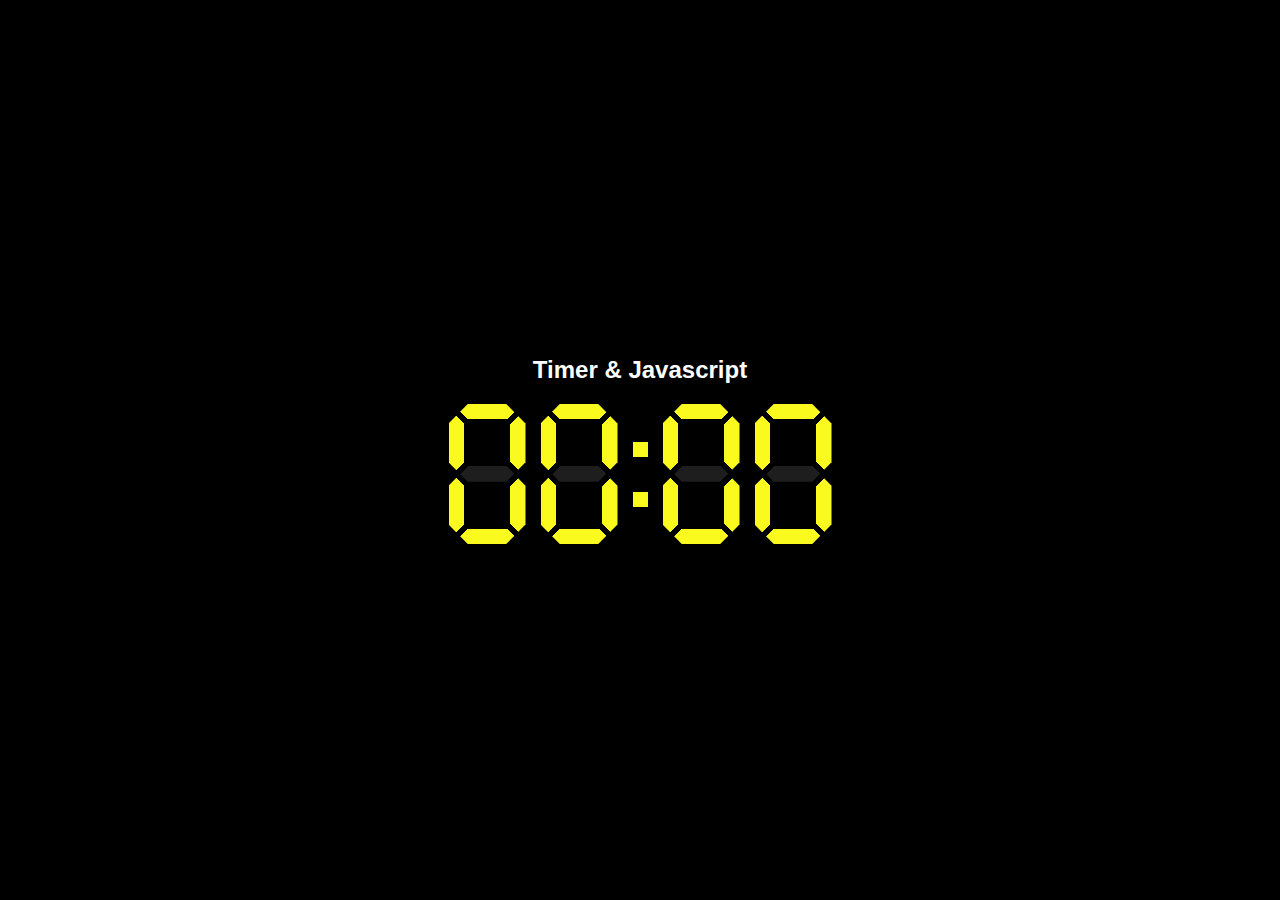
==== bilimsel_hesap/timer.html @ cc6452e5 "add style.css file" ====
<!DOCTYPE html>
<html lang="en">

<head>
    <meta charset="UTF-8">
    <meta name="viewport" content="width=device-width, initial-scale=1.0">
    <title>Javascript & Timer</title>
    <link rel="stylesheet" href="style.css">
</head>



<body>

    <h2> Timer & Javascript </h2>
    <input type="checkbox" id="go">
    <div class="timer">
        <div class="d"></div>
        <div class="d"></div>
        <div class="d"></div>
        <div class="d"></div>
    </div>

    
</body>

</html>
---- bilimsel_hesap/style.css ----
@property --n {
        syntax: "<integer>";
        inherits: true;
        initial-value: 0;
    }

    @property --t {
        syntax: "<color>";
        inherits: true;
        initial-value: #000;
    }

    @property --r {
        syntax: "<color>";
        inherits: true;
        initial-value: #000;
    }

    @property --b {
        syntax: "<color>";
        inherits: true;
        initial-value: #000;
    }

    @property --l {
        syntax: "<color>";
        inherits: true;
        initial-value: #000;
    }

    .d {
        width: 77px;
        /* size */
        display: inline-grid;
        aspect-ratio: 0.55;
    }

    .d:before,
    .d:after {
        content: "";
        padding: 20%;
        background: conic-gradient(from -45deg at 50% 45%, var(--t) 90deg, #0000 0),
            conic-gradient(from 45deg at 55% 50%, var(--r) 90deg, #0000 0),
            conic-gradient(from 135deg at 50% 55%, var(--b) 90deg, #0000 0),
            conic-gradient(from 225deg at 45% 50%, var(--l) 90deg, #0000 0);
        --m: conic-gradient(#000 0 0) content-box, conic-gradient(#000 0 0);
        -webkit-mask: var(--m);
        mask: var(--m);
        -webkit-mask-composite: xor;
        mask-composite: exclude;
        clip-path: polygon(25% 0,
                75% 0,
                100% 25%,
                100% 75%,
                75% 100%,
                25% 100%,
                0 75%,
                0 25%);
        transition: --t 0.45s, --l 0.45s, --b 0.45s, --r 0.45s;
    }

    .d:after {
        margin-top: -20%;
        --t: #0000;
    }

    .d {
        --1: (var(--n) - 1) * (var(--n) - 1);
        --2: (var(--n) - 2) * (var(--n) - 2);
        --3: (var(--n) - 3) * (var(--n) - 3);
        --4: (var(--n) - 4) * (var(--n) - 4);
        --5: (var(--n) - 5) * (var(--n) - 5);
        --6: (var(--n) - 6) * (var(--n) - 6);
        --7: (var(--n) - 7) * (var(--n) - 7);
        --8: (var(--n) - 8) * (var(--n) - 8);
        --9: (var(--n) - 9) * (var(--n) - 9);
    }

    .d:before {
        --t: rgb(clamp(30, var(--1) * var(--4) * 999, 250) clamp(30, var(--1) * var(--4) * 999, 250) 30);
        --r: rgb(clamp(30, var(--5) * var(--6) * 999, 250) clamp(30, var(--5) * var(--6) * 999, 250) 30);
        --b: rgb(clamp(30, var(--n) * var(--1) * var(--7) * 999, 250) clamp(30, var(--n) * var(--1) * var(--7) * 999, 250) 30);
        --l: rgb(clamp(30, var(--1) * var(--2) * var(--3) * var(--7) * 999, 250) clamp(30, var(--1) * var(--2) * var(--3) * var(--7) * 999, 250) 30);
    }

    .d:after {
        --r: rgb(clamp(30, var(--2) * 999, 250) clamp(30, var(--2) * 999, 250) 30);
        --b: rgb(clamp(30, var(--1) * var(--4) * var(--7) * 999, 250) clamp(30, var(--1) * var(--4) * var(--7) * 999, 250) 30);
        --l: rgb(clamp(30,
                    var(--1) * var(--3) * var(--4) * var(--5) * var(--7) * var(--9) * 999,
                    250) clamp(30,
                    var(--1) * var(--3) * var(--4) * var(--5) * var(--7) * var(--9) * 999,
                    250) 30);
    }

    .timer .d:nth-child(1) {
        animation: d6 3600s linear infinite;
    }

    .timer .d:nth-child(2) {
        animation: d9 600s linear infinite;
    }

    .timer .d:nth-child(3) {
        animation: d6 60s linear infinite;
        grid-column: 4;
    }

    .timer .d:nth-child(4) {
        animation: d9 10s linear infinite;
    }

    @keyframes d9 {

        0%,
        9.95% {
            --n: 0;
        }

        10%,
        19.95% {
            --n: 1;
        }

        20%,
        29.95% {
            --n: 2;
        }

        30%,
        39.95% {
            --n: 3;
        }

        40%,
        49.95% {
            --n: 4;
        }

        50%,
        59.95% {
            --n: 5;
        }

        60%,
        69.95% {
            --n: 6;
        }

        70%,
        79.95% {
            --n: 7;
        }

        80%,
        89.95% {
            --n: 8;
        }

        90%,
        99.95% {
            --n: 9;
        }
    }

    @keyframes d6 {

        0%,
        16.64% {
            --n: 0;
        }

        16.67%,
        33.30% {
            --n: 1;
        }

        33.33%,
        49.96% {
            --n: 2;
        }

        50.00%,
        66.63% {
            --n: 3;
        }

        66.67%,
        83.30% {
            --n: 4;
        }

        83.33%,
        99.97% {
            --n: 5;
        }
    }

    .timer {
        display: grid;
        cursor: pointer;
        grid-template-columns: 1fr 1fr 15px 1fr 1fr;
        grid-gap: 15px;
        background: linear-gradient(rgb(250 250 30) 0 0) 50% 30%/15px 15px no-repeat,
            linear-gradient(rgb(250 250 30) 0 0) 50% 70%/15px 15px no-repeat;
    }

    #go {
        display: none;
    }

    #go~.timer .d {
        animation-play-state: paused;
    }

    #go:checked~.timer .d {
        animation-play-state: running;
    }

    #go:checked~.timer {
        filter: hue-rotate(45deg);
    }

    body {
        margin: 0;
        height: 100vh;
        display: grid;
        place-content: center;
        background: #000;
    }

    h2 {
        color: #fff;
        font-family: sans-serif;
        margin: 0 auto 20px;
    }
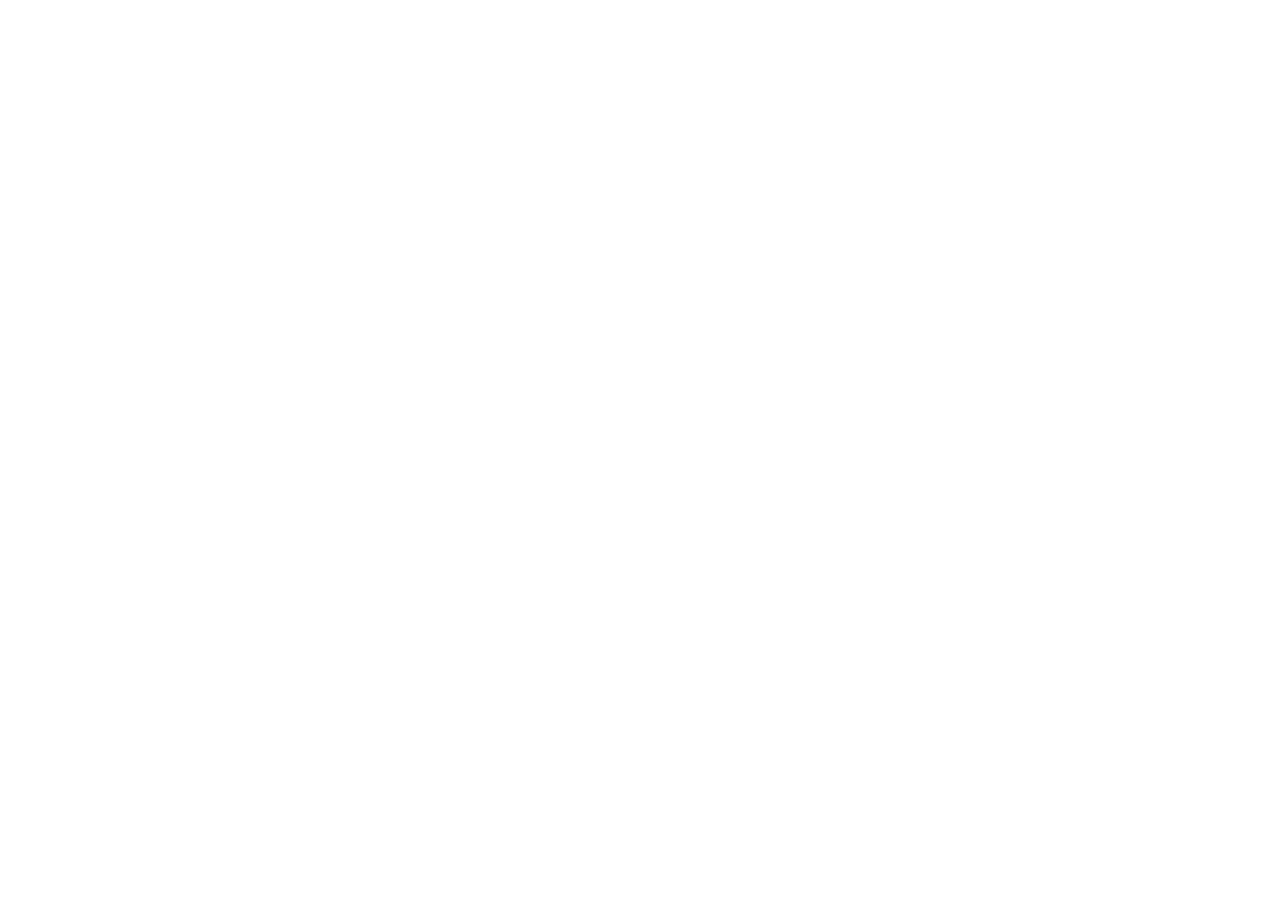
==== commit bb97f3d7: "update timer.html" ====
--- a/bilimsel_hesap/timer.html
+++ b/bilimsel_hesap/timer.html
@@ -1,27 +1,11 @@
 <!DOCTYPE html>
 <html lang="en">
-
 <head>
     <meta charset="UTF-8">
     <meta name="viewport" content="width=device-width, initial-scale=1.0">
-    <title>Javascript & Timer</title>
-    <link rel="stylesheet" href="style.css">
+    <title>JS Timer</title>
 </head>
-
-
-
 <body>
-
-    <h2> Timer & Javascript </h2>
-    <input type="checkbox" id="go">
-    <div class="timer">
-        <div class="d"></div>
-        <div class="d"></div>
-        <div class="d"></div>
-        <div class="d"></div>
-    </div>
-
     
 </body>
-
 </html>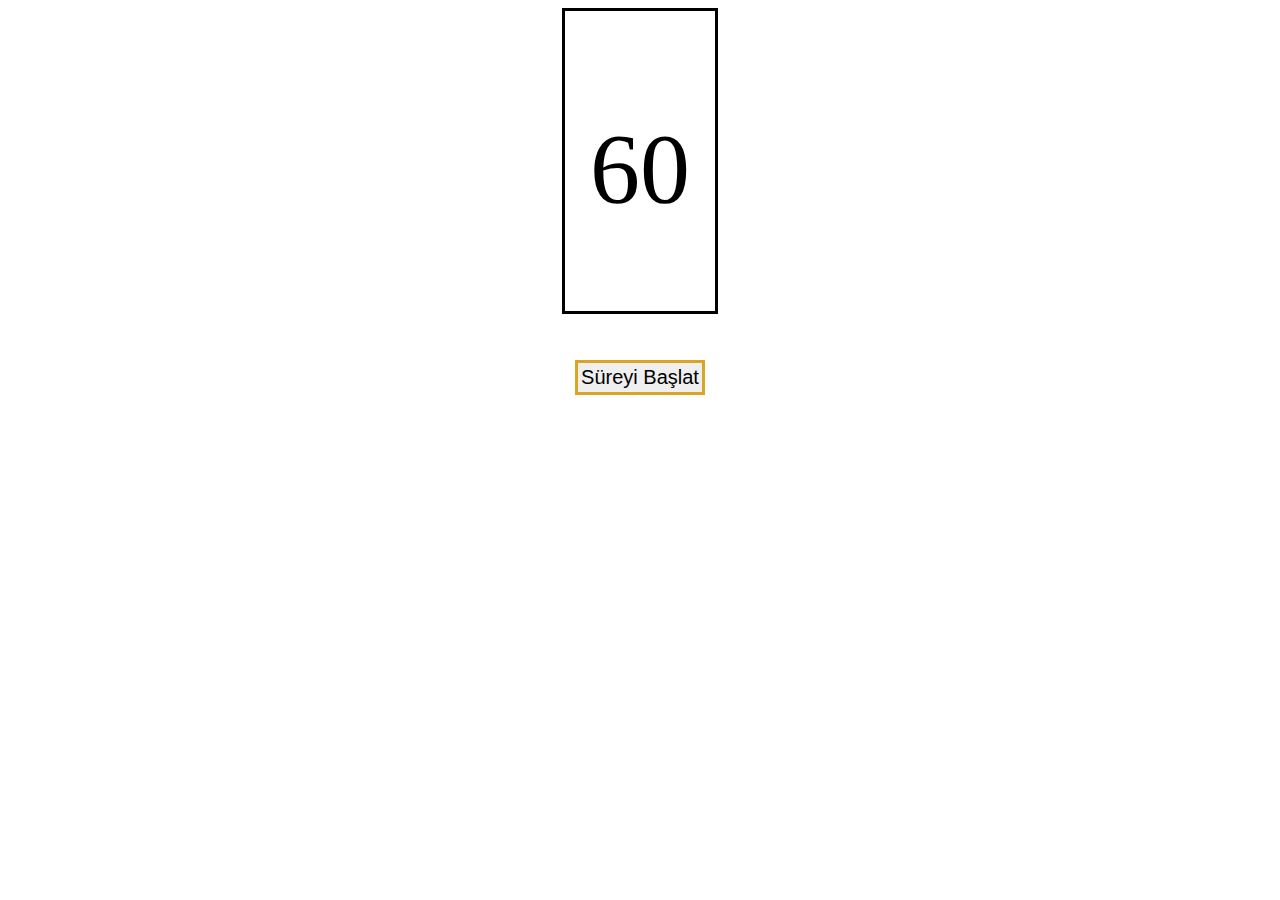
==== commit dabffbe2: "update timer.html" ====
--- a/bilimsel_hesap/timer.html
+++ b/bilimsel_hesap/timer.html
@@ -1,11 +1,63 @@
 <!DOCTYPE html>
-<html lang="en">
+<html lang="tr">
 <head>
     <meta charset="UTF-8">
     <meta name="viewport" content="width=device-width, initial-scale=1.0">
     <title>JS Timer</title>
 </head>
 <body>
+    <style>
+        body{
+            text-align: center;
+            font-size: 20px;
+        }
+
+        #p{
+            font-size: 100px;
+        }
+
+        .d {
+            margin: auto;
+            width: 150px;
+            height: 300px;
+            border: 3px solid black;
+        }
+
+        button {
+            font-size: 20px;
+            padding: 3px;
+            border: 3px solid goldenrod;
+        }
+
+        h1 {
+            color:brown;
+            margin-left: 50%;
+            margin-right: 50%;
+        }
+    </style>
     
+    <div class="d">
+        <p id="p">60</p>
+    </div>
+    <br><br>
+    <button onclick="baslat()">Süreyi Başlat</button>
+    
+    <script>
+        var kalansure = 60;
+        var element = document.getElementById("p");
+
+        function baslat(){
+            var TimerId = setInterval(countdown, 1000);
+        }
+
+        function countdown(){
+            if(kalansure == -1){
+                clearTimeout(TimerId)
+            } else {
+                element.innerHTML = kalansure;
+                kalansure--;
+            }
+        }
+    </script>
 </body>
 </html>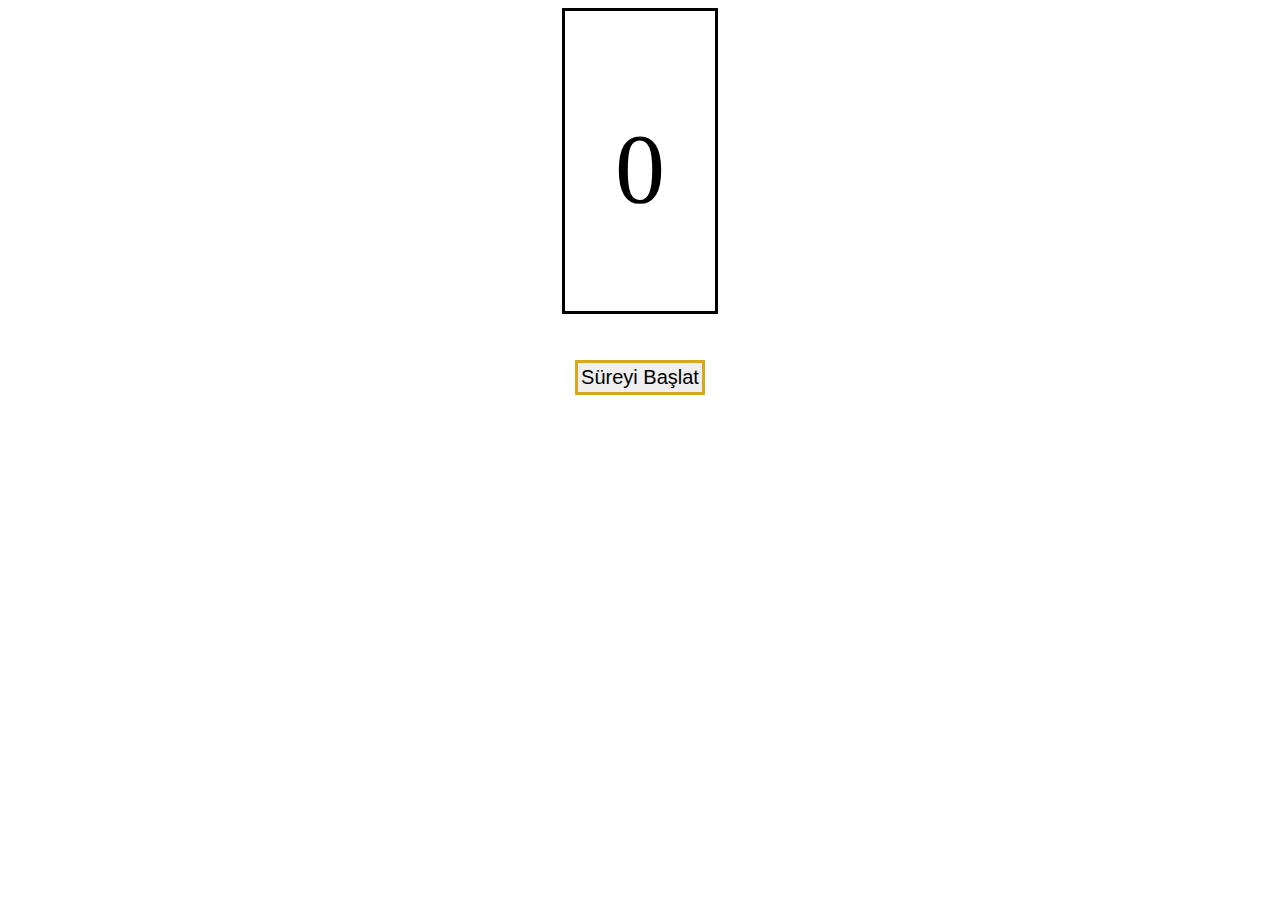
==== commit e151fed0: "fix bug" ====
--- a/bilimsel_hesap/timer.html
+++ b/bilimsel_hesap/timer.html
@@ -37,13 +37,13 @@
     </style>
     
     <div class="d">
-        <p id="p">60</p>
+        <p id="p">0</p>
     </div>
     <br><br>
     <button onclick="baslat()">Süreyi Başlat</button>
     
     <script>
-        var kalansure = 60;
+        var kalansure = 1;
         var element = document.getElementById("p");
 
         function baslat(){
@@ -51,11 +51,11 @@
         }
 
         function countdown(){
-            if(kalansure == -1){
+            if(kalansure == 60){
                 clearTimeout(TimerId)
             } else {
                 element.innerHTML = kalansure;
-                kalansure--;
+                kalansure++;
             }
         }
     </script>
